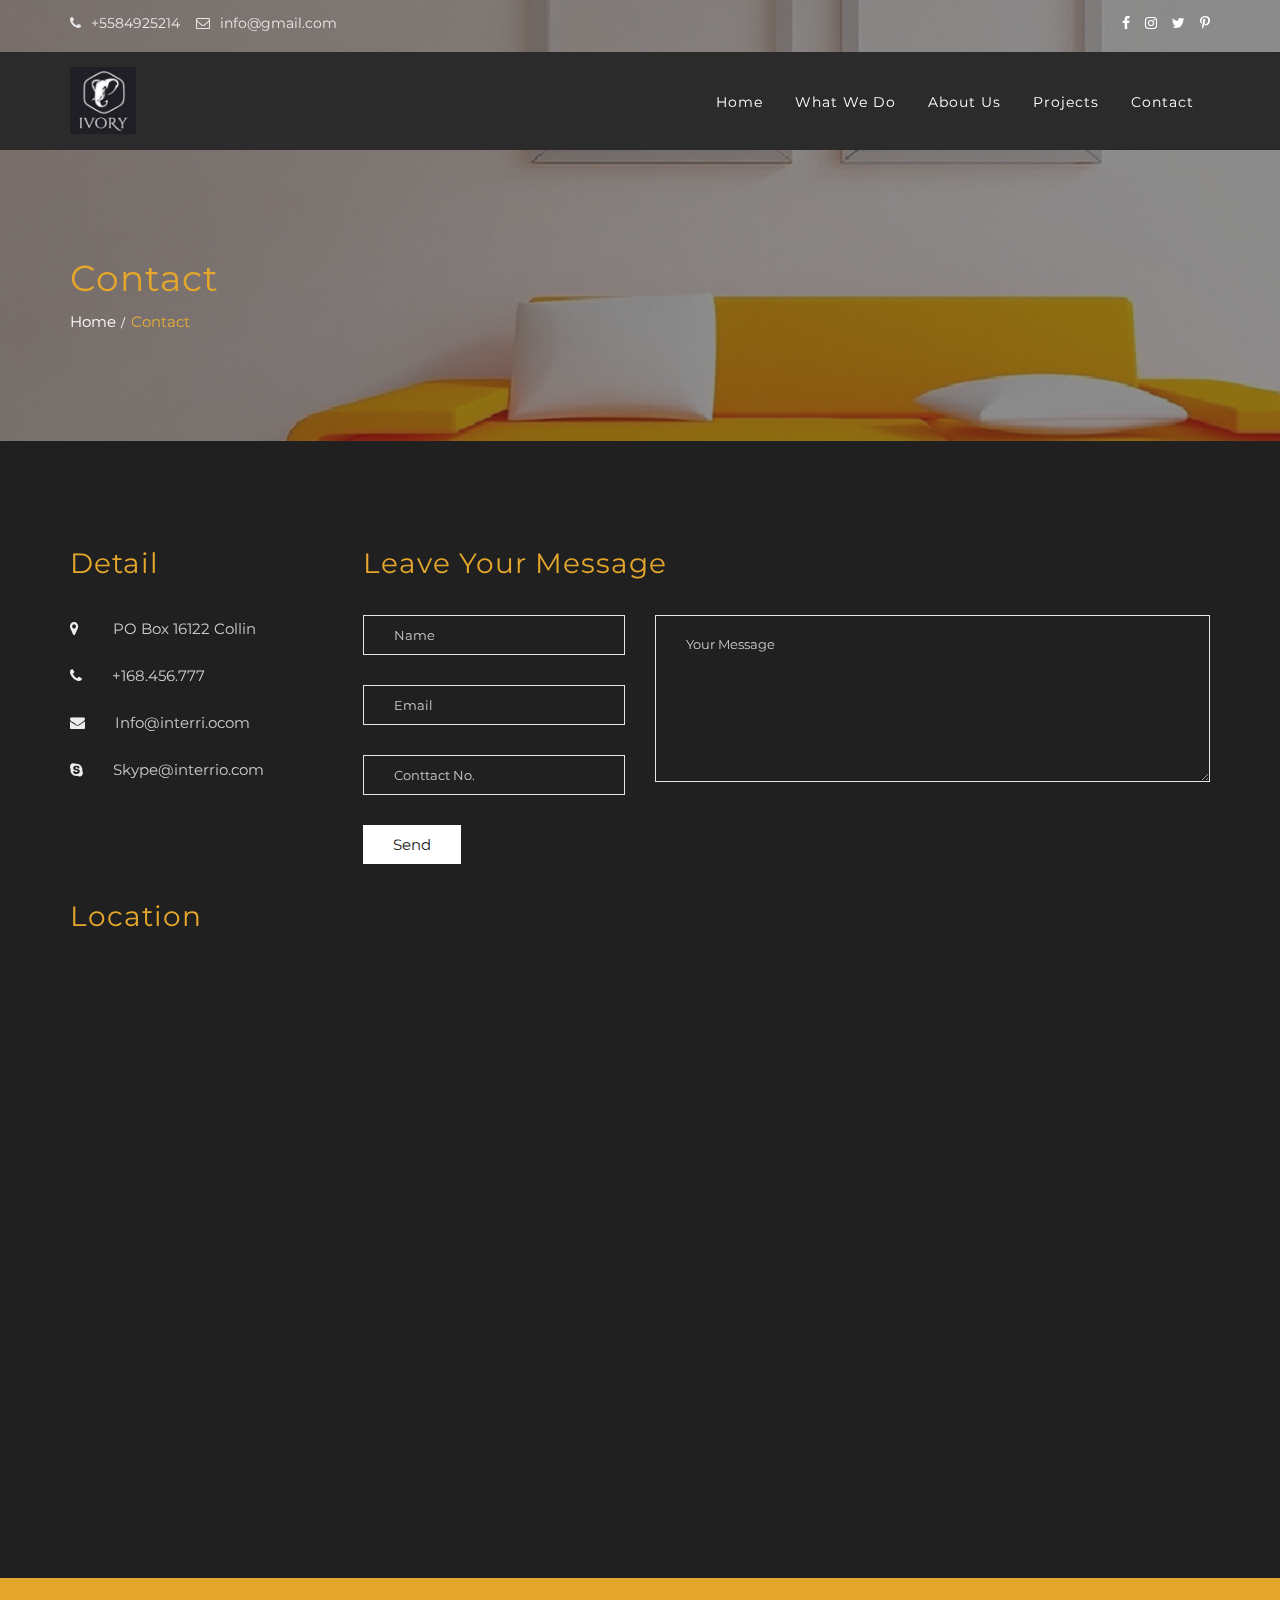
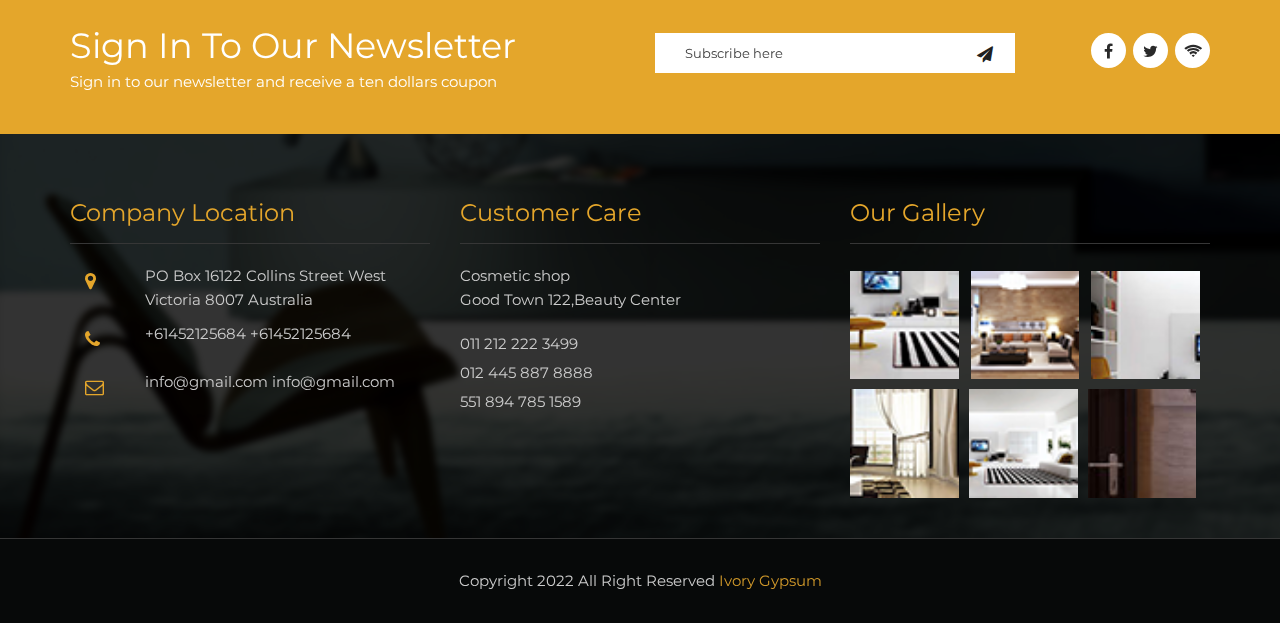
==== contact-page.html @ 6884fa3e "update the website" ====
<!DOCTYPE html>
<html lang="en">
    <!--
        **********************************************************************************************************
        Copyright (c) 2017 Priyanshu Gandhi
        ********************************************************************************************************** 
        -->
    <head>
        <meta charset="utf-8">
        <meta http-equiv="X-UA-Compatible" content="IE=edge">
        <!--[if IE]>
        <meta http-equiv='X-UA-Compatible' content='IE=edge,chrome=1'>
        <![endif]-->
       <meta name="keywords" content="Top quality Gypsum plasters provider Coimbatore" />
        <meta name="description" content="Gypsum plastering company providing best plastering services at affordable cost | Get details of our gypsum plastering services | Application service available | Easy & fast installation | Best gypsum plaster contractor in Tamilnadu | Trusted works." />
        <meta name="viewport" content="width=device-width, initial-scale=0.67, maximum-scale=0.67">
       
        <title>Best Gypsum Plastering Company| Ivory Gypsum| Coimbatore | TamilNadu</title>
        <link rel="stylesheet" href="https://cdnjs.cloudflare.com/ajax/libs/font-awesome/4.7.0/css/font-awesome.css" integrity="sha512-5A8nwdMOWrSz20fDsjczgUidUBR8liPYU+WymTZP1lmY9G6Oc7HlZv156XqnsgNUzTyMefFTcsFH/tnJE/+xBg==" crossorigin="anonymous" referrerpolicy="no-referrer" />
        <link rel="shortcut icon" href="assets/img/favicon.ico" type="image/x-icon">
        <link rel="icon" href="assets/img/favicon.ico" type="image/x-icon">
        <!-- Master Css -->
        <link href="main.css" rel="stylesheet">
        <!-- HTML5 shim and Respond.js for IE8 support of HTML5 elements and media queries -->
        <!-- WARNING: Respond.js doesn't work if you view the page via file:// -->
        <!--[if lt IE 9]>
        <script src="https://oss.maxcdn.com/html5shiv/3.7.3/html5shiv.min.js"></script>
        <script src="https://oss.maxcdn.com/respond/1.4.2/respond.min.js"></script>
        <![endif]-->
    </head>
    <body>
        <div class="dark-version">
            <!--//==top header Start==//-->
            <!--//==preloader Start==//-->
            <div id="loading">
                <div id="loading-center">
                    <div id="loading-center-absolute">
                        <div id="object"></div>
                        <h3 class="pad-top15 heading-color">Loading</h3>
                    </div>
                </div>
            </div>
            <!--//==preloader End==//-->
            <header id="main-header">
                <div class="top-header pad-top10 pad-bottom10">
                    <div class="container">
                        <div class="row">
                            <div class="col-md-6 col-sm-6 col-xs-12 text-left ">
                                <ul class="top-bar-icon">
                                    <li><a href=""><i class="fa fa-phone" aria-hidden="true"></i>+5584925214</a></li>
                                    <li><a href=""><i class="fa fa-envelope-o" aria-hidden="true"></i>info@gmail.com</a></li>
                                </ul>
                            </div>
                            <div class="col-md-6 col-sm-6 col-xs-12 text-right">
                                <ul class="top-right-icon">
                                    <li><a href=""><i class="fa fa-facebook" aria-hidden="true"></i></a></li>
                                    <li><a href=""><i class="fa fa-instagram" aria-hidden="true"></i></a></li>
                                    <li><a href=""><i class="fa fa-twitter" aria-hidden="true"></i></a></li>
                                    <li><a href=""><i class="fa fa-pinterest-p" aria-hidden="true"></i></a></li>
                                </ul>
                            </div>
                        </div>
                    </div>
                </div>
                <!--//==top header end==//-->
                <!--//==mega menu start==//-->
                <div id="main-menu" class="wa-main-menu">
                    <!-- Menu -->
                    <div class="wathemes-menu relative">
                        <!-- navbar -->
                        <div class="navbar navbar-default navbar-bg-dark" role="navigation">
                            <div class="container">
                                <div class="row">
                                    <div class="col-md-12">
                                        <div class="navbar-header pad-top15 pad-bottom15">
                                            <!-- Button For Responsive toggle -->
                                            <button type="button" class="navbar-toggle" data-toggle="collapse" data-target=".navbar-collapse">
                                            <span class="sr-only">Toggle navigation</span> 
                                            <span class="icon-bar"></span> 
                                            <span class="icon-bar"></span> 
                                            <span class="icon-bar"></span>
                                            </button> 
                                            <!-- Logo -->
                                            <a class="navbar-brand" href="index.html">
                                            <img class="site_logo dark-logo" alt="Site Logo" style="height:67px;" src="assets/img/dark-logo.png" />
                                            <img class="site_logo light-logo"  style="height:67px;" alt=""  src="assets/img/light-logo.png" />
                                            </a>
                                        </div>
                                        <!-- Navbar Collapse -->
                                        <div class="navbar-collapse collapse">
                                            <!-- nav -->
                                            <ul class="nav navbar-nav">
                                                <li>
                                                    <a href="index.html">Home</a>
                                                    
                                                </li>
                                                <li><a href="#whatwedo">What we do</a></li>
                                                <li><a href="#about-page">About Us</a></li>
                                                <li>
                                                    <a href="project-grid.html">Projects</a>
                                                </li>
                                                <!-- <li>
                                                    <a href="#">Projects</a>
                                                    <ul class="dropdown-menu">
                                                        <li><a href="project-grid.html">Project grid</a></li>
                                                        <li><a href="project-detail-full-with.html">Project Detail Full With</a></li>
                                                        <li><a href="project-detail-with-sidebar.html">Project Detail With Sidebar</a></li>
                                                    </ul>
                                                </li> -->
                                                
                                                <li>
                                                    <a href="contact-page.html">contact</a>
                                                </li>
                                            </ul>
                                        </div>
                                        <!-- navbar-collapse -->
                                    </div>
                                    <!-- col-md-12 -->
                                </div>
                                <!-- row -->
                            </div>
                            <!-- container -->
                        </div>
                        <!-- navbar -->
                    </div>
                    <!--  Menu -->
                </div>
                <!--//==mega menu end==//-->
            </header>
            <!--//========breadcrumb section start=========//-->
            <div class="breadcrumb-section-box">
                <div class="special-style special-style-full special-style-semidark col-md-12 col-md-offset-0 pull-right">
                    <div class="bg-image" style="background-image:url('assets/img/banner/1.jpg');"></div>
                </div>
                <div class="container">
                    <div class="row">
                        <div class="col-md-12 col-sm-12 pad-top250 pad-bottom100 heading-box">
                            <h1 class="heading-color box-z">Contact</h1>
                            <div class="clear"></div>
                            <div class="breadcrumb-box">
                                <ul class="breadcrumb">
                                    <li>
                                        <a class="heading-wa box-z" href="index.html">home</a>
                                    </li>
                                    <li class="heading-wa box-z activ">contact</li>
                                </ul>
                            </div>
                        </div>
                    </div>
                </div>
            </div>
            <!--//========breadcrumb section End=========//-->
            <div class="contact-page pad-top100 pad-bottom100">
                <div class="container">
                    <div class="row">
                        <div class="col-md-3 col-sm-4 col-xs-12">
                            <h2 class="heading-color theme-title">Detail</h2>
                            <div class="contact-icon pad-top30">
                                <ul>
                                    <li><i class="fa fa-map-marker" aria-hidden="true"></i><span> PO Box 16122 Collin</span></li>
                                    <li><i class="fa fa-phone" aria-hidden="true"></i><span>+168.456.777</span></li>
                                    <li><i class="fa fa-envelope" aria-hidden="true"></i><span>Info@interri.ocom</span></li>
                                    <li><i class="fa fa-skype" aria-hidden="true"></i><span>Skype@interrio.com</span></li>
                                </ul>
                            </div>
                        </div>
                        <div class="col-md-9 col-sm-8 col-xs-12">
                            <h2 class="heading-color space-letter text-left theme-title">Leave your message</h2>
                            <div class="row message-box pad-top30">
                                <div class="col-md-4 col-sm-4 col-xs-12 mar-bottom">
                                    <div class="fome-box pad-bottom30">
                                        <input type="text" placeholder="Name">
                                    </div>
                                    <div class="fome-box pad-bottom30">
                                        <input type="text" placeholder="Email">
                                    </div>
                                    <div class="fome-box">
                                        <input type="text" placeholder="Conttact No.">
                                    </div>
                                </div>
                                <div class="col-md-8 col-sm-8 col-xs-12">
                                    <textarea placeholder="Your Message" rows="5" class=""></textarea>
                                </div>
                                <div class="col-md-12 col-sm-12 col-xs-12">
                                    <button type="submit" class="itg-button mar-top30">Send</button>
                                </div>
                            </div>
                        </div>
                        <div class="clear"></div>
                        <div class="col-md-12 pad-top30">
                            <h3 class="heading-color pad-bottom50 theme-title">Location</h3>
                            <div class="map-box">
                                <iframe src="https://www.google.com/maps/embed?pb=!1m18!1m12!1m3!1d58780.043584113206!2d76.00737413572786!3d22.95933215603637!2m3!1f0!2f0!3f0!3m2!1i1024!2i768!4f13.1!3m3!1m2!1s0x396317850c371de7%3A0x22947c209f24505!2sDewas%2C+Madhya+Pradesh!5e0!3m2!1sen!2sin!4v1494050494870"></iframe>
                            </div>
                        </div>
                    </div>
                </div>
            </div>
            <!--//========NEW-letter section Start=========//-->
            <section class="new-letter-section pad-top40 pad-bottom40">
                <div class="container">
                    <div class="row">
                        <div class="col-md-6 col-sm-6 col-xs-12 sing-box">
                            <h3>Sign in to our newsletter </h3>
                            <p>Sign in to our newsletter and receive a ten  dollars coupon</p>
                        </div>
                        <div class="col-md-4 col-sm-4 col-xs-12 input-box">
                            <div class="input-box">
                                <input type="text" placeholder="Subscribe here">
                                <button class="button1" type="submit" value=""><i class="fa fa-paper-plane" aria-hidden="true"></i></button>
                            </div>
                        </div>
                        <div class="col-md-2 col-sm-2 col-xs-12">
                            <div class="new-icon mar-top15">
                                <ul class="new-box-icon">
                                    <li><span><a href=""><i class="fa fa-facebook" aria-hidden="true"></i></a></span></li>
                                    <li><span><a href=""><i class="fa fa-twitter" aria-hidden="true"></i></a></span></li>
                                    <li><span><a href=""><i class="fa fa-wifi" aria-hidden="true"></i></a></span></li>
                                </ul>
                            </div>
                        </div>
                    </div>
                </div>
            </section>
            <!--//========NEW-letter section End=========//-->
            <!--//========footer section Strat=========//-->
            <footer class="footer-section">
                <div class="container">
                    <div class="row mar-top60 mar-bottom30">
                        <div class="col-md-4 col-sm-6 col-xs-12 owl-ba ">
                            <div class=" footer-box ba">
                                <h3 class="footer-color">Company location</h3>
                                <div class="address-box pad-top20">
                                    <div class="col-md-2 col-xs-2">
                                        <i class="footer-icon fa fa-map-marker" aria-hidden="true"></i>
                                    </div>
                                    <div class="col-md-10 col-xs-10">
                                        <p class="footer-box1-text">PO Box 16122 Collins Street West Victoria 8007 Australia </p>
                                    </div>
                                </div>
                                <div class="contact-box mar-top10">
                                    <div class="col-md-2 col-xs-2">
                                        <i class="footer-icon fa fa-phone" aria-hidden="true"></i>
                                    </div>
                                    <div class="col-md-10 col-xs-10">
                                        <p class="footer-icon footer-box1-text">+61452125684 +61452125684</p>
                                    </div>
                                </div>
                                <div class="contact-box1 mar-top10">
                                    <div class="col-md-2 col-xs-2">
                                        <i class="footer-icon fa fa-envelope-o" aria-hidden="true"></i>
                                    </div>
                                    <div class="col-md-10 col-xs-10 bottom-size">
                                        <p class=" footer-box1-text">info@gmail.com info@gmail.com</p>
                                    </div>
                                </div>
                            </div>
                        </div>
                        <div class="col-md-4 col-sm-6 col-xs-12 owl-ba mar-bottom30">
                            <div class="footer-box">
                                <h3 class="footer-color">Customer Care</h3>
                                <div class="footer-2-box">
                                    <p class="footer-2-text1  pad-top20 pad-bottom15 ">Cosmetic shop<br>Good Town 122,Beauty Center</p>
                                    <p class="footer-2-text1">011 212 222 3499</p>
                                    <p class="footer-2-text1">012 445 887 8888</p>
                                    <p class="footer-2-text1">551 894 785 1589</p>
                                </div>
                            </div>
                        </div>
                        
                        <div class="col-md-4 col-sm-6 col-xs-12 owl-ba">
                            <div class="footer-box">
                                <h3 class="footer-color">our Gallery</h3>
                                <div class="new-letter-box">
                                    <div class="footer4-box1"><a href="#"><img src="assets/img/footer/1.png" alt=""></a></div>
                                    <div class="footer4-box1"><a href="#"><img src="assets/img/footer/2.png" alt=""></a></div>
                                    <div class="footer4-box1"><a href="#"><img src="assets/img/footer/3.png" alt=""></a></div>
                                    <div class="footer4-box1"><a href="#"><img src="assets/img/footer/4.png" alt=""></a></div>
                                    <div class="footer4-box1"><a href="#"><img src="assets/img/footer/5.png" alt=""></a></div>
                                    <div class="footer4-box1"><a href="#"><img src="assets/img/footer/6.png" alt=""></a></div>
                                </div>
                            </div>
                        </div>
                    </div>
                </div>
                <div class="footer-bottom-bar">
                    <div class="container">
                        <p class="pad-top30 pad-bottom30">Copyright 2022  All Right Reserved<span class="bottom-link"> Ivory Gypsum</span></p>
                    </div>
                </div>
            </footer>
            <!--//========footer section End=========//-->		
        </div>
        <!-- jQuery (necessary for Bootstrap's JavaScript plugins) -->
        <script src="assets/js/jquery.min.js"></script>
        <script src="assets/js/bootstrap.min.js"></script>
        <!-- Include all compiled plugins (below), or include individual files as needed -->
        <script src="assets/plugin/menu-menu/js/hover-dropdown-menu.js"></script>
        <script src="assets/plugin/menu-menu/js/jquery.hover-dropdown-menu-addon.js"></script>
        <script src="assets/plugin/owl-carousel-slider/js/owl.carousel.min.js"></script>
        <script src="assets/plugin/fancyBox/js/jquery.fancybox.pack.js"></script>
        <script src="assets/plugin/fancyBox/js/jquery.fancybox-media.js"></script>
        <script type="text/javascript" src="assets/plugin/counter/js/jquery.countTo.js"></script> 
        <script type="text/javascript" src="assets/plugin/counter/js/jquery.appear.js"></script> 
        <script src="assets/plugin/mixitup/js/jquery.mixitup.js"></script>
        <script src="assets/js/main.js"></script>
    </body>
</html>
---- main.css ----
/*------------------------------------------------------------------
[Master Stylesheet]

Project:	Interrio - Corporate Architecture and Interior Design, Responsive Html5 Template
Version:	1.0.0
Assigned to:	Themeforest
Primary use:	Interior, Exterior, Architecture, Office/Building Designer, Multipurpose  
-------------------------------------------------------------------*/

/*------------------------------------------------------------------
[Table of contents]

1. Body / body
2. Default / img
3. Padding / .pad-top0
4. Margin / .mar-top0
5. Header / #main-header
6. Slider / .slider-section
7. About Us / .about-us-section
8. Our Service / .service-section
9. Mixitup / .mixi-btn
10. Banner / .baneer-desing
11. Price Table / .pricing-boxes
12. testimonial / .testimony-section
13. Team / .blog-team
14. Blog Post / .blog-post
15. partner / .pattern-blok
16. Hover / .hover-section
17. Newletter / .new-box-icon
18. Footer / .footer-bottom-img
19. Breadcrumb / .breadcrumb-section-box
20. Background Image / .special-style
21. Pagination / .pagination-box
22. Project Page / .project-page
23. Contact Page / .fome-box
24. Facts / .facts-section
25. 404 Page / .boxs-404-text
26. Sidebar / .list
27. Blog Griad Page / .blok-griad-section
28. Blog List Page / .blok-list-section
29. Blog Detieals Page / .blok-img-section
30. Project Detieals Page / .blockquote-box
31. Faqs Page / .faqs
32. Accordion / .accordion
33. Preloader / #loading

-------------------------------------------------------------------*/
/*-----------------------------------------------------------------
[All Css Import]
-------------------------------------------------------------------*/

/*---bootstap.CSS inluad---*/
@import url("assets/css/bootstrap.min.css");
/*---font-awesome css inluad---*/
/*@import url("assets/plugin/font-awesome/css/font-awesome.min.css");*/
/*----- IconMoon Css ------- */
@import url("assets/plugin/iconmoon/iconmoon.css");
/*---megamenu css inluad---*/
@import url("assets/plugin/menu-menu/css/hover-dropdown-menu.css");
/*---slider css inluad---*/
@import url("assets/plugin/owl-carousel-slider/css/owl.carousel.css");
@import url("assets/plugin/owl-carousel-slider/css/owl.theme.default.css");
/*---mixitup css inluad---*/
@import url("assets/plugin/mixitup/css/mixitup.css");
/*---fancyBox.css inluad---*/
@import url("assets/plugin/fancyBox/css/jquery.fancybox.css");
/*---style.css inluad---*/
@import url("assets/css/style.css");
/*---sresponsive.css inluad---*/
@import url("assets/css/responsive.css");
/*---color.css inluad---*/
@import url("assets/css/color.css");
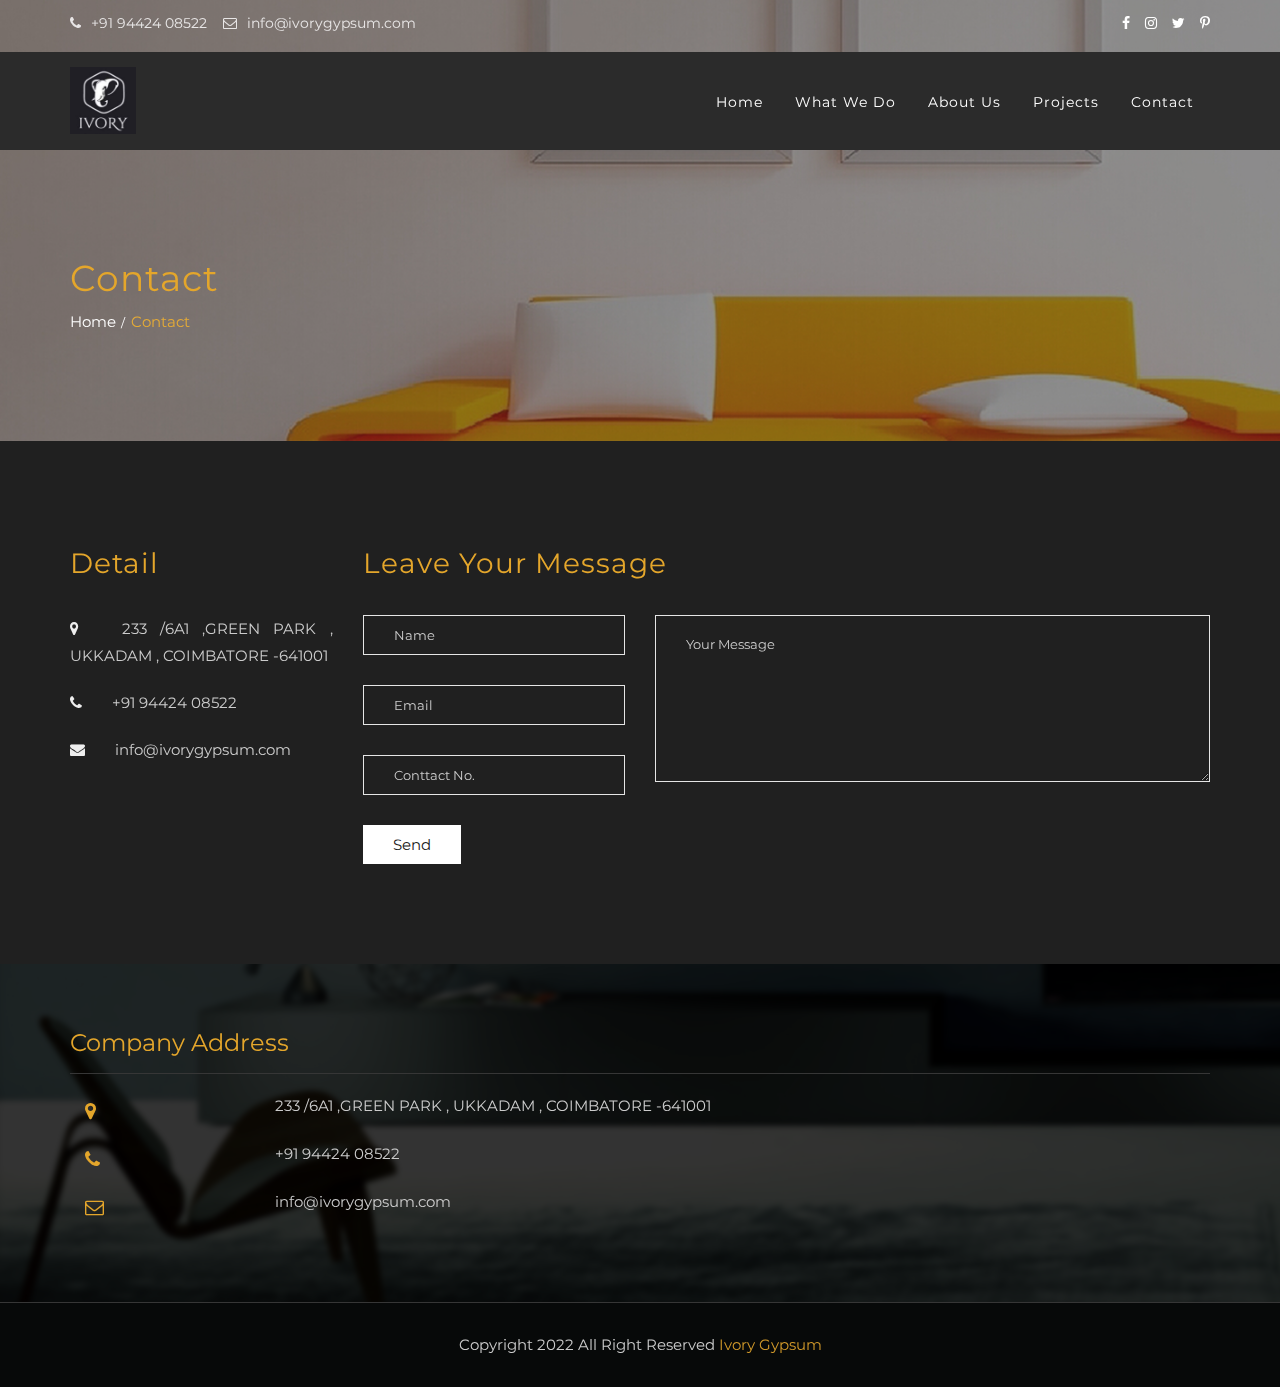
==== commit bb8a14dc: "update the page" ====
--- a/contact-page.html
+++ b/contact-page.html
@@ -1,10 +1,6 @@
 <!DOCTYPE html>
 <html lang="en">
-    <!--
-        **********************************************************************************************************
-        Copyright (c) 2017 Priyanshu Gandhi
-        ********************************************************************************************************** 
-        -->
+    
     <head>
         <meta charset="utf-8">
         <meta http-equiv="X-UA-Compatible" content="IE=edge">
@@ -47,8 +43,8 @@
                         <div class="row">
                             <div class="col-md-6 col-sm-6 col-xs-12 text-left ">
                                 <ul class="top-bar-icon">
-                                    <li><a href=""><i class="fa fa-phone" aria-hidden="true"></i>+5584925214</a></li>
-                                    <li><a href=""><i class="fa fa-envelope-o" aria-hidden="true"></i>info@gmail.com</a></li>
+                                    <li><a href=""><i class="fa fa-phone" aria-hidden="true"></i>+91 94424 08522</a></li>
+                                    <li><a href=""><i class="fa fa-envelope-o" aria-hidden="true"></i>info@ivorygypsum.com</a></li>
                                 </ul>
                             </div>
                             <div class="col-md-6 col-sm-6 col-xs-12 text-right">
@@ -157,10 +153,10 @@
                             <h2 class="heading-color theme-title">Detail</h2>
                             <div class="contact-icon pad-top30">
                                 <ul>
-                                    <li><i class="fa fa-map-marker" aria-hidden="true"></i><span> PO Box 16122 Collin</span></li>
-                                    <li><i class="fa fa-phone" aria-hidden="true"></i><span>+168.456.777</span></li>
-                                    <li><i class="fa fa-envelope" aria-hidden="true"></i><span>Info@interri.ocom</span></li>
-                                    <li><i class="fa fa-skype" aria-hidden="true"></i><span>Skype@interrio.com</span></li>
+                                    <li><i class="fa fa-map-marker" aria-hidden="true"></i><span> 233 /6A1 ,GREEN PARK , UKKADAM , COIMBATORE -641001</span></li>
+                                    <li><i class="fa fa-phone" aria-hidden="true"></i><span>+91 94424 08522</span></li>
+                                    <li><i class="fa fa-envelope" aria-hidden="true"></i><span>info@ivorygypsum.com</span></li>
+                                    
                                 </ul>
                             </div>
                         </div>
@@ -187,55 +183,27 @@
                             </div>
                         </div>
                         <div class="clear"></div>
-                        <div class="col-md-12 pad-top30">
-                            <h3 class="heading-color pad-bottom50 theme-title">Location</h3>
-                            <div class="map-box">
-                                <iframe src="https://www.google.com/maps/embed?pb=!1m18!1m12!1m3!1d58780.043584113206!2d76.00737413572786!3d22.95933215603637!2m3!1f0!2f0!3f0!3m2!1i1024!2i768!4f13.1!3m3!1m2!1s0x396317850c371de7%3A0x22947c209f24505!2sDewas%2C+Madhya+Pradesh!5e0!3m2!1sen!2sin!4v1494050494870"></iframe>
-                            </div>
-                        </div>
+                      
                     </div>
                 </div>
             </div>
             <!--//========NEW-letter section Start=========//-->
-            <section class="new-letter-section pad-top40 pad-bottom40">
-                <div class="container">
-                    <div class="row">
-                        <div class="col-md-6 col-sm-6 col-xs-12 sing-box">
-                            <h3>Sign in to our newsletter </h3>
-                            <p>Sign in to our newsletter and receive a ten  dollars coupon</p>
-                        </div>
-                        <div class="col-md-4 col-sm-4 col-xs-12 input-box">
-                            <div class="input-box">
-                                <input type="text" placeholder="Subscribe here">
-                                <button class="button1" type="submit" value=""><i class="fa fa-paper-plane" aria-hidden="true"></i></button>
-                            </div>
-                        </div>
-                        <div class="col-md-2 col-sm-2 col-xs-12">
-                            <div class="new-icon mar-top15">
-                                <ul class="new-box-icon">
-                                    <li><span><a href=""><i class="fa fa-facebook" aria-hidden="true"></i></a></span></li>
-                                    <li><span><a href=""><i class="fa fa-twitter" aria-hidden="true"></i></a></span></li>
-                                    <li><span><a href=""><i class="fa fa-wifi" aria-hidden="true"></i></a></span></li>
-                                </ul>
-                            </div>
-                        </div>
-                    </div>
-                </div>
-            </section>
+          
             <!--//========NEW-letter section End=========//-->
             <!--//========footer section Strat=========//-->
-            <footer class="footer-section">
+             <footer class="footer-section">
                 <div class="container">
                     <div class="row mar-top60 mar-bottom30">
-                        <div class="col-md-4 col-sm-6 col-xs-12 owl-ba ">
+                        
+                        <div class="col-md-12 col-sm-6 col-xs-12 owl-ba mar-bottom30">
                             <div class=" footer-box ba">
-                                <h3 class="footer-color">Company location</h3>
+                                <h3 class="footer-color">Company Address</h3>
                                 <div class="address-box pad-top20">
                                     <div class="col-md-2 col-xs-2">
                                         <i class="footer-icon fa fa-map-marker" aria-hidden="true"></i>
                                     </div>
                                     <div class="col-md-10 col-xs-10">
-                                        <p class="footer-box1-text">PO Box 16122 Collins Street West Victoria 8007 Australia </p>
+                                        <p class="footer-box1-text">233 /6A1 ,GREEN PARK , UKKADAM , COIMBATORE -641001</p>
                                     </div>
                                 </div>
                                 <div class="contact-box mar-top10">
@@ -243,7 +211,7 @@
                                         <i class="footer-icon fa fa-phone" aria-hidden="true"></i>
                                     </div>
                                     <div class="col-md-10 col-xs-10">
-                                        <p class="footer-icon footer-box1-text">+61452125684 +61452125684</p>
+                                        <p class="footer-icon footer-box1-text">+91 94424 08522</p>
                                     </div>
                                 </div>
                                 <div class="contact-box1 mar-top10">
@@ -251,36 +219,14 @@
                                         <i class="footer-icon fa fa-envelope-o" aria-hidden="true"></i>
                                     </div>
                                     <div class="col-md-10 col-xs-10 bottom-size">
-                                        <p class=" footer-box1-text">info@gmail.com info@gmail.com</p>
-                                    </div>
-                                </div>
-                            </div>
-                        </div>
-                        <div class="col-md-4 col-sm-6 col-xs-12 owl-ba mar-bottom30">
-                            <div class="footer-box">
-                                <h3 class="footer-color">Customer Care</h3>
-                                <div class="footer-2-box">
-                                    <p class="footer-2-text1  pad-top20 pad-bottom15 ">Cosmetic shop<br>Good Town 122,Beauty Center</p>
-                                    <p class="footer-2-text1">011 212 222 3499</p>
-                                    <p class="footer-2-text1">012 445 887 8888</p>
-                                    <p class="footer-2-text1">551 894 785 1589</p>
+                                        <p class=" footer-box1-text">info@ivorygypsum.com</p>
+                                    </div>
                                 </div>
                             </div>
                         </div>
                         
-                        <div class="col-md-4 col-sm-6 col-xs-12 owl-ba">
-                            <div class="footer-box">
-                                <h3 class="footer-color">our Gallery</h3>
-                                <div class="new-letter-box">
-                                    <div class="footer4-box1"><a href="#"><img src="assets/img/footer/1.png" alt=""></a></div>
-                                    <div class="footer4-box1"><a href="#"><img src="assets/img/footer/2.png" alt=""></a></div>
-                                    <div class="footer4-box1"><a href="#"><img src="assets/img/footer/3.png" alt=""></a></div>
-                                    <div class="footer4-box1"><a href="#"><img src="assets/img/footer/4.png" alt=""></a></div>
-                                    <div class="footer4-box1"><a href="#"><img src="assets/img/footer/5.png" alt=""></a></div>
-                                    <div class="footer4-box1"><a href="#"><img src="assets/img/footer/6.png" alt=""></a></div>
-                                </div>
-                            </div>
-                        </div>
+                       
+                        
                     </div>
                 </div>
                 <div class="footer-bottom-bar">
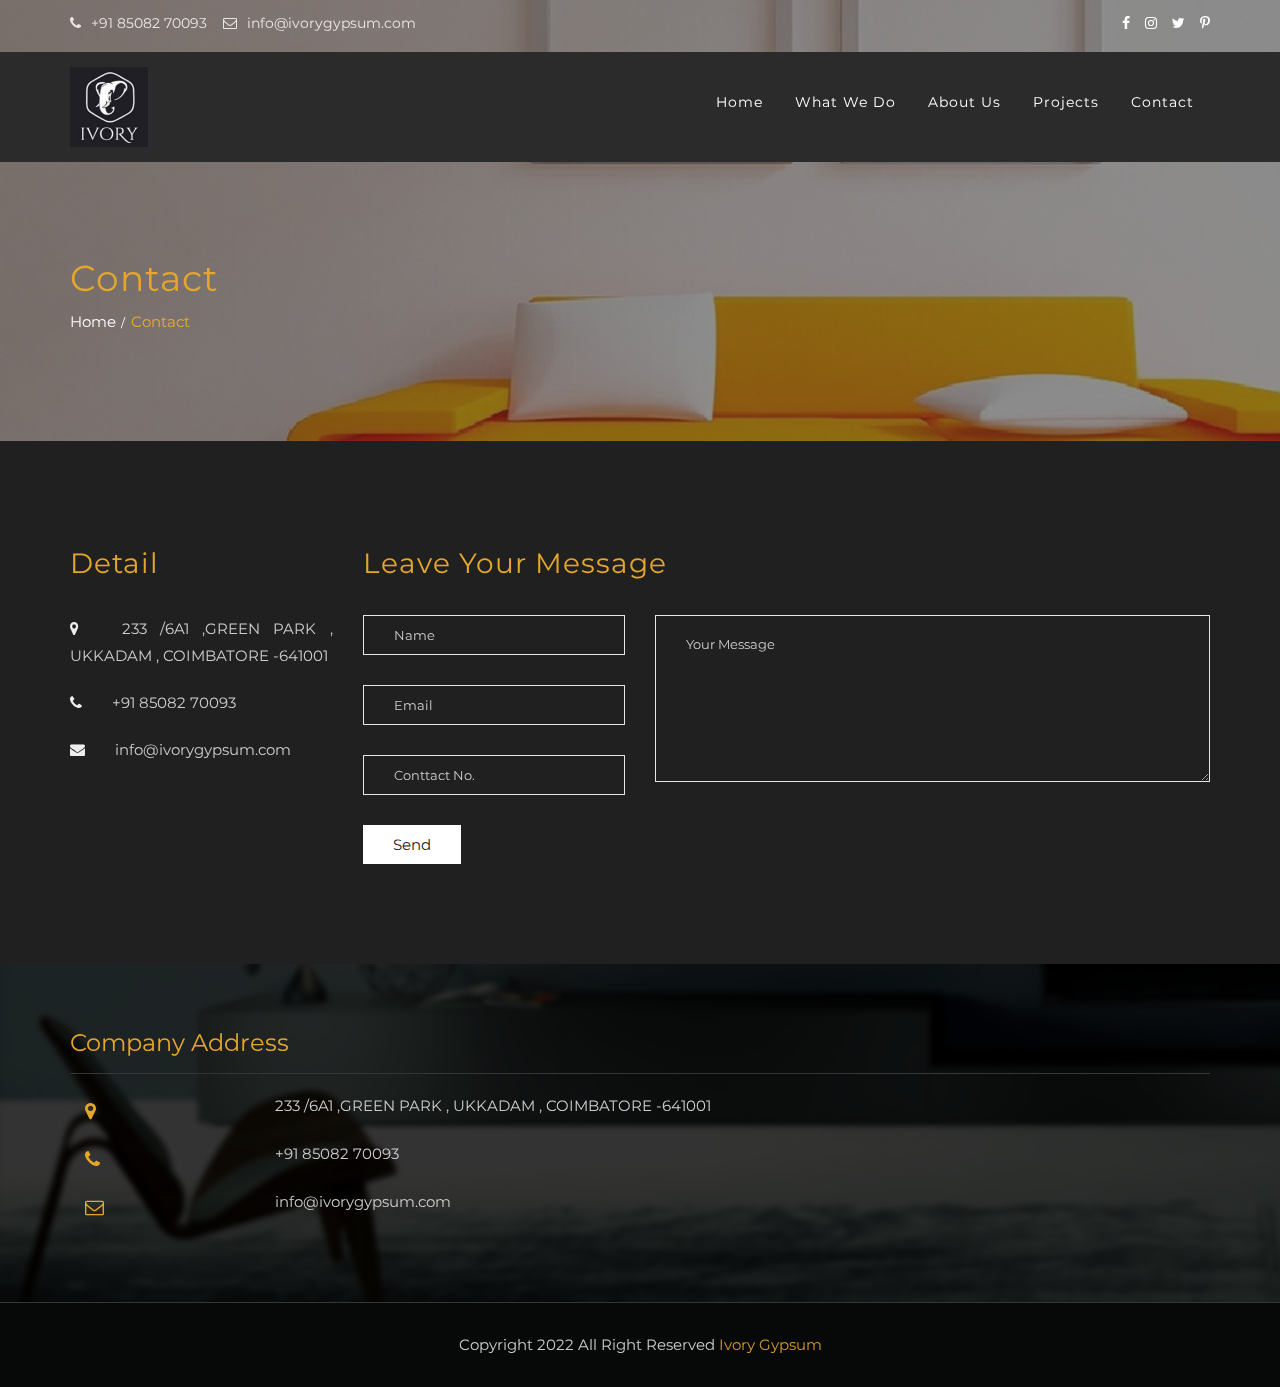
==== commit dc0c59eb: "Add files via upload" ====
--- a/contact-page.html
+++ b/contact-page.html
@@ -43,7 +43,7 @@
                         <div class="row">
                             <div class="col-md-6 col-sm-6 col-xs-12 text-left ">
                                 <ul class="top-bar-icon">
-                                    <li><a href=""><i class="fa fa-phone" aria-hidden="true"></i>+91 94424 08522</a></li>
+                                    <li><a href=""><i class="fa fa-phone" aria-hidden="true"></i>+91 85082 70093</a></li>
                                     <li><a href=""><i class="fa fa-envelope-o" aria-hidden="true"></i>info@ivorygypsum.com</a></li>
                                 </ul>
                             </div>
@@ -78,8 +78,8 @@
                                             </button> 
                                             <!-- Logo -->
                                             <a class="navbar-brand" href="index.html">
-                                            <img class="site_logo dark-logo" alt="Site Logo" style="height:67px;" src="assets/img/dark-logo.png" />
-                                            <img class="site_logo light-logo"  style="height:67px;" alt=""  src="assets/img/light-logo.png" />
+                                            <img class="site_logo dark-logo" alt="Site Logo" style="height:80px;" src="assets/img/dark-logo.png" />
+                                            <img class="site_logo light-logo"  style="height:80px;" alt=""  src="assets/img/light-logo.png" />
                                             </a>
                                         </div>
                                         <!-- Navbar Collapse -->
@@ -90,10 +90,10 @@
                                                     <a href="index.html">Home</a>
                                                     
                                                 </li>
-                                                <li><a href="#whatwedo">What we do</a></li>
-                                                <li><a href="#about-page">About Us</a></li>
+                                                <li><a href="index.html">What we do</a></li>
+                                                <li><a href="index.html">About Us</a></li>
                                                 <li>
-                                                    <a href="project-grid.html">Projects</a>
+                                                    <a href="project.html">Projects</a>
                                                 </li>
                                                 <!-- <li>
                                                     <a href="#">Projects</a>
@@ -154,7 +154,7 @@
                             <div class="contact-icon pad-top30">
                                 <ul>
                                     <li><i class="fa fa-map-marker" aria-hidden="true"></i><span> 233 /6A1 ,GREEN PARK , UKKADAM , COIMBATORE -641001</span></li>
-                                    <li><i class="fa fa-phone" aria-hidden="true"></i><span>+91 94424 08522</span></li>
+                                    <li><i class="fa fa-phone" aria-hidden="true"></i><span>+91 85082 70093</span></li>
                                     <li><i class="fa fa-envelope" aria-hidden="true"></i><span>info@ivorygypsum.com</span></li>
                                     
                                 </ul>
@@ -211,7 +211,7 @@
                                         <i class="footer-icon fa fa-phone" aria-hidden="true"></i>
                                     </div>
                                     <div class="col-md-10 col-xs-10">
-                                        <p class="footer-icon footer-box1-text">+91 94424 08522</p>
+                                        <p class="footer-icon footer-box1-text">+91 85082 70093</p>
                                     </div>
                                 </div>
                                 <div class="contact-box1 mar-top10">
